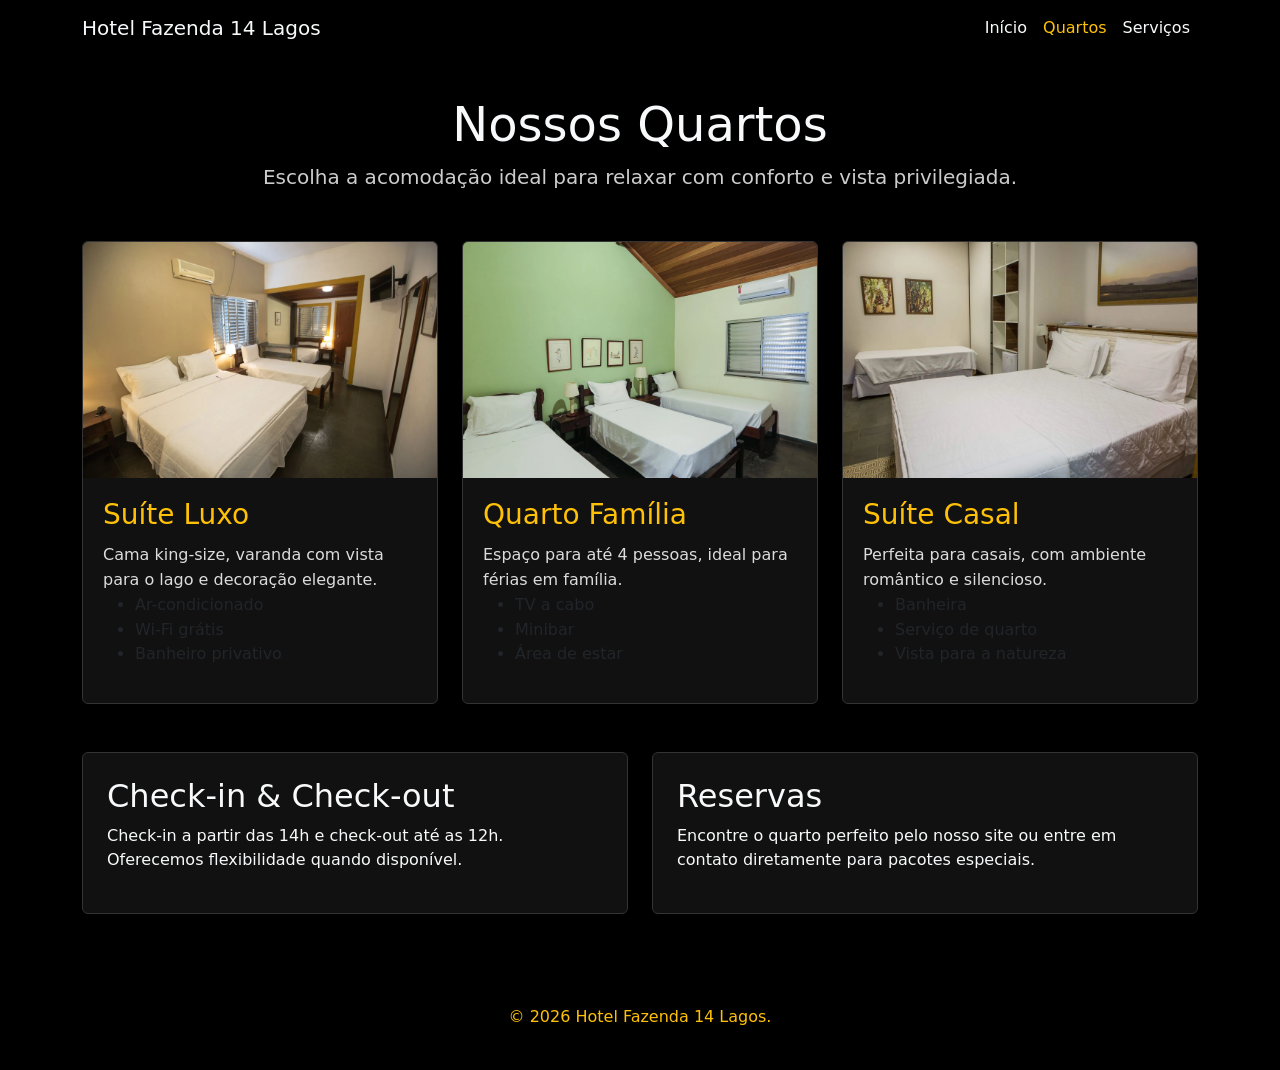
==== quartos.html @ 0111959a "second commit" ====
<!DOCTYPE html>
<html lang="pt-BR">

<head>
  <meta charset="UTF-8">
  <meta name="viewport" content="width=device-width, initial-scale=1.0">
  <title>Quartos | Hotel Fazenda 14 Lagos</title>
  <link href="https://cdn.jsdelivr.net/npm/bootstrap@5.3.8/dist/css/bootstrap.min.css" rel="stylesheet"
    integrity="sha384-sRIl4kxILFvY47J16cr9ZwB07vP4J8+LH7qKQnuqkuIAvNWLzeN8tE5YBujZqJLB" crossorigin="anonymous">
  <link rel="stylesheet" href="style.css">
</head>

<body>
  <nav class="navbar navbar-expand-lg navbar-dark bg-dark fixed-top">
    <div class="container">
      <a class="navbar-brand" href="index.html">Hotel Fazenda 14 Lagos</a>
      <button class="navbar-toggler" type="button" data-bs-toggle="collapse" data-bs-target="#navbarNav"
        aria-controls="navbarNav" aria-expanded="false" aria-label="Toggle navigation">
        <span class="navbar-toggler-icon"></span>
      </button>
      <div class="collapse navbar-collapse" id="navbarNav">
        <ul class="navbar-nav ms-auto">
          <li class="nav-item">
            <a class="nav-link" href="index.html">Início</a>
          </li>
          <li class="nav-item">
            <a class="nav-link active" aria-current="page" href="quartos.html">Quartos</a>
          </li>
          <li class="nav-item">
            <a class="nav-link" href="servicos.html">Serviços</a>
          </li>
        </ul>
      </div>
    </div>
  </nav>

  <main class="py-5">
    <div class="container">
      <section class="text-center mb-5 pt-5">
        <h1 class="display-5">Nossos Quartos</h1>
        <p class="lead text-muted">Escolha a acomodação ideal para relaxar com conforto e vista privilegiada.</p>
      </section>

      <section class="row g-4">
        <div class="col-md-4">
          <div class="card h-100 shadow-sm">
            <img src="imagens/quarto.jpg" class="card-img-top" alt="Quarto luxo">
            <div class="card-body">
              <h3 class="card-title">Suíte Luxo</h3>
              <p class="card-text">Cama king-size, varanda com vista para o lago e decoração elegante.</p>
              <ul>
                <li>Ar-condicionado</li>
                <li>Wi-Fi grátis</li>
                <li>Banheiro privativo</li>
              </ul>
            </div>
          </div>
        </div>
        <div class="col-md-4">
          <div class="card h-100 shadow-sm">
            <img src="imagens/quartof.webp" class="card-img-top" alt="Quarto família">
            <div class="card-body">
              <h3 class="card-title">Quarto Família</h3>
              <p class="card-text">Espaço para até 4 pessoas, ideal para férias em família.</p>
              <ul>
                <li>TV a cabo</li>
                <li>Minibar</li>
                <li>Área de estar</li>
              </ul>
            </div>
          </div>
        </div>
        <div class="col-md-4">
          <div class="card h-100 shadow-sm">
            <img src="imagens/suite.webp" class="card-img-top" alt="Suíte casal">
            <div class="card-body">
              <h3 class="card-title">Suíte Casal</h3>
              <p class="card-text">Perfeita para casais, com ambiente romântico e silencioso.</p>
              <ul>
                <li>Banheira</li>
                <li>Serviço de quarto</li>
                <li>Vista para a natureza</li>
              </ul>
            </div>
          </div>
        </div>
      </section>

      <section class="mt-5">
        <div class="row g-4">
          <div class="col-md-6">
            <div class="info-box p-4 rounded shadow-sm">
              <h2>Check-in & Check-out</h2>
              <p>Check-in a partir das 14h e check-out até as 12h. Oferecemos flexibilidade quando disponível.</p>
            </div>
          </div>
          <div class="col-md-6">
            <div class="info-box p-4 rounded shadow-sm">
              <h2>Reservas</h2>
              <p>Encontre o quarto perfeito pelo nosso site ou entre em contato diretamente para pacotes especiais.</p>
            </div>
          </div>
        </div>
      </section>
    </div>
  </main>

  <footer class="hotel-footer">
    <p>© 2026 Hotel Fazenda 14 Lagos.</p>
  </footer>

  <script src="https://cdn.jsdelivr.net/npm/bootstrap@5.3.8/dist/js/bootstrap.bundle.min.js"
    integrity="sha384-FKyoEForCGlyvwx9Hj09JcYn3nv7wiPVlz7YYwJrWVcXK/BmnVDxM+D2scQbITxI"
    crossorigin="anonymous"></script>
</body>

</html>
---- style.css ----
body {
  background: #000000;
  color: #f8f9fa;
  line-height: 1.55;
}

.navbar-brand img {
  height: 50px;
  width: auto;
  margin-right: 1rem;
}

.navbar {
  background: #000000 !important;
}

.navbar-brand,
.nav-link,
.navbar-text {
  color: #f8f9fa !important;
}

.nav-link.active,
.nav-link:hover {
  color: #ffc107 !important;
}

.hero-info h1 {
  color: #ffc107;
}

.hero-info p {
  color: #f0f0f0;
}

.cta {
  background: #ffc107;
  color: #000000;
}

.card {
  background: #111111;
  border: 1px solid #333333;
}

.card-title {
  color: #ffc107;
}

.card-text {
  color: #dcdcdc;
}

.text-muted {
  color: #cccccc !important;
}

.btn-primary {
  background-color: #ffc107 !important;
  border-color: #ffc107 !important;
  color: #000000 !important;
}

.btn-primary:hover,
.btn-primary:focus {
  background-color: #e0ac03 !important;
  border-color: #e0ac03 !important;
}

.btn-secondary {
  background-color: #1a1a1a !important;
  border-color: #333333 !important;
  color: #f8f9fa !important;
}

.btn-secondary:hover,
.btn-secondary:focus {
  background-color: #2a2a2a !important;
}

.modal-content {
  background-color: #111111;
  color: #f8f9fa;
  border: 1px solid #333333;
}

.modal-header,
.modal-footer {
  border-color: #333333;
}

.hero {
  display: flex;
  flex-wrap: wrap;
  align-items: center;
  gap: 1.2rem;
  margin-top: 1.5rem;
  padding: 1.5rem;
  background: #111111;
  border-radius: 1rem;
  box-shadow: 0 8px 30px rgba(0, 0, 0, 0.08);
}

.hero-image {
  max-width: 50%;
  border-radius: 1rem;
}

.hero-info {
  max-width: 600px;
}

.hero-info h1 {
  margin-bottom: 0.75rem;
}

.hero-info p {
  margin-bottom: 1.2rem;
}

.cta {
  border: none;
  background: #ffc107;
  color: #000000;
  padding: 0.8rem 1.5rem;
  border-radius: 0.6rem;
  transition: background 0.2s ease;
}

.cta:hover {
  background: #e0ac03;
}

.hotel-footer {
  padding: 1.5rem 0;
  text-align: center;
  background: #000000;
  color: #ffc107;
}

.card-body {
  padding: 1.25rem 1.25rem;
}

.card-title {
  margin-bottom: 0.75rem;
}

.card-text {
  margin-bottom: 0;
}

section {
  margin-bottom: 1.2rem;
}

.info-box,
.feature-box {
  background: #111111;
  border: 1px solid #333333;
}

@media (max-width: 768px) {
  .hero {
    flex-direction: column;
  }

  .hero-image {
    max-width: 100%;
  }
}
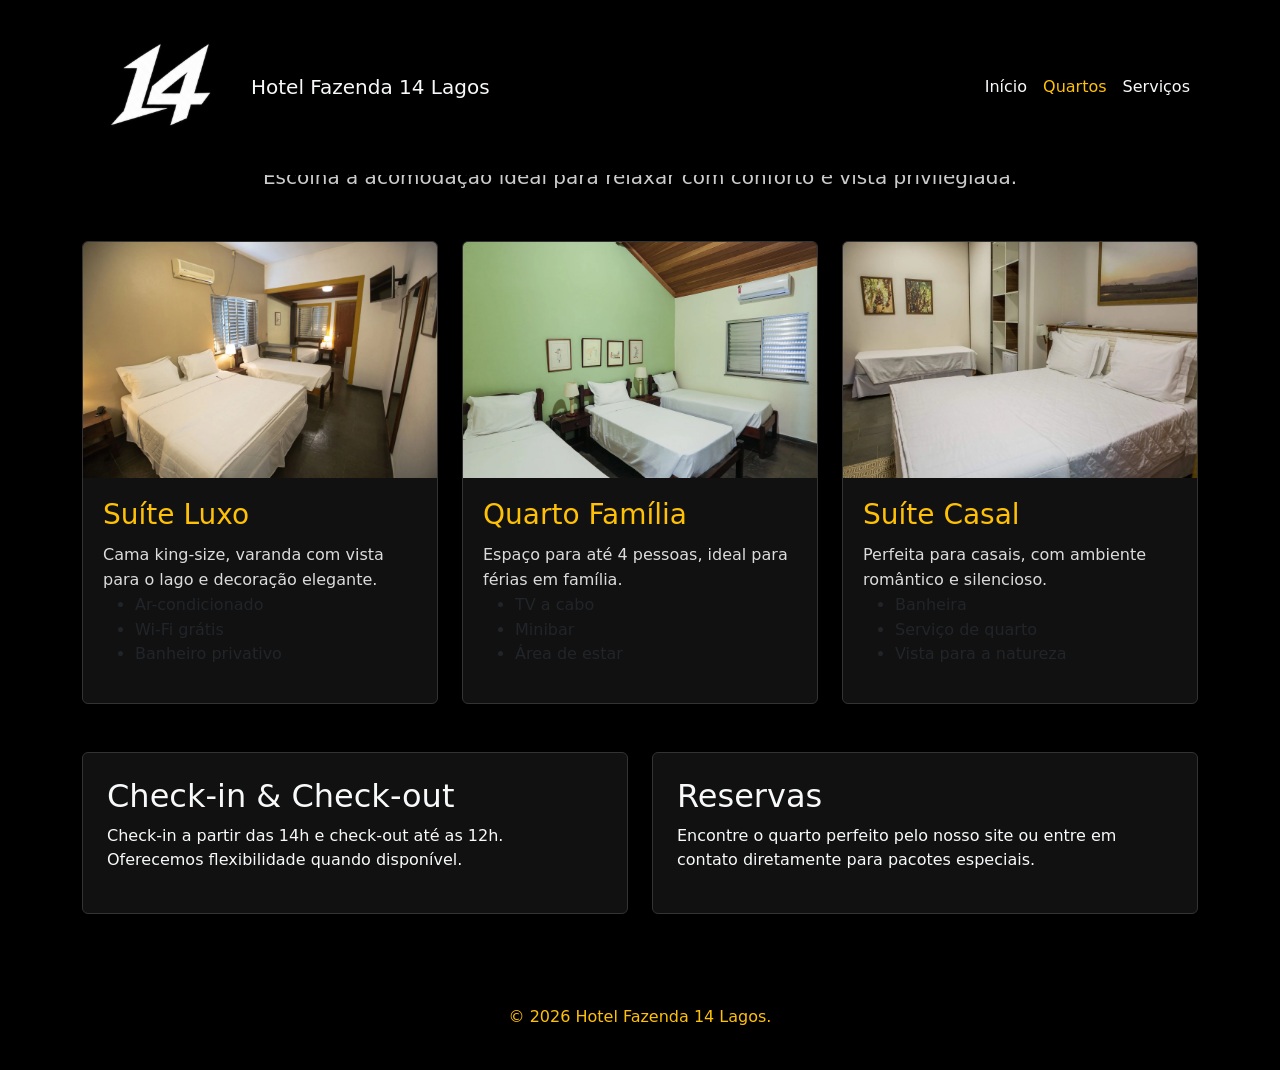
==== commit ed538819: "121212" ====
--- a/quartos.html
+++ b/quartos.html
@@ -13,6 +13,7 @@
 <body>
   <nav class="navbar navbar-expand-lg navbar-dark bg-dark fixed-top">
     <div class="container">
+      <img src="imagens/logo.png" alt="Logo do Hotel Fazenda 14 Lagos" class="brand-logo me-2">
       <a class="navbar-brand" href="index.html">Hotel Fazenda 14 Lagos</a>
       <button class="navbar-toggler" type="button" data-bs-toggle="collapse" data-bs-target="#navbarNav"
         aria-controls="navbarNav" aria-expanded="false" aria-label="Toggle navigation">
--- a/style.css
+++ b/style.css
@@ -18,6 +18,24 @@
 .nav-link,
 .navbar-text {
   color: #f8f9fa !important;
+}
+
+.brand-logo {
+  display: inline-flex;
+  align-items: center;
+  gap: 0.55rem;
+  font-weight: 700;
+  letter-spacing: 0.04em;
+  text-transform: uppercase;
+}
+
+.logo-mark {
+  display: inline-block;
+  width: 34px;
+  height: 34px;
+  border-radius: 50%;
+  background: radial-gradient(circle at top left, #ffe066, #ffc107 70%);
+  box-shadow: 0 0 0 4px rgba(255, 193, 7, 0.18);
 }
 
 .nav-link.active,
